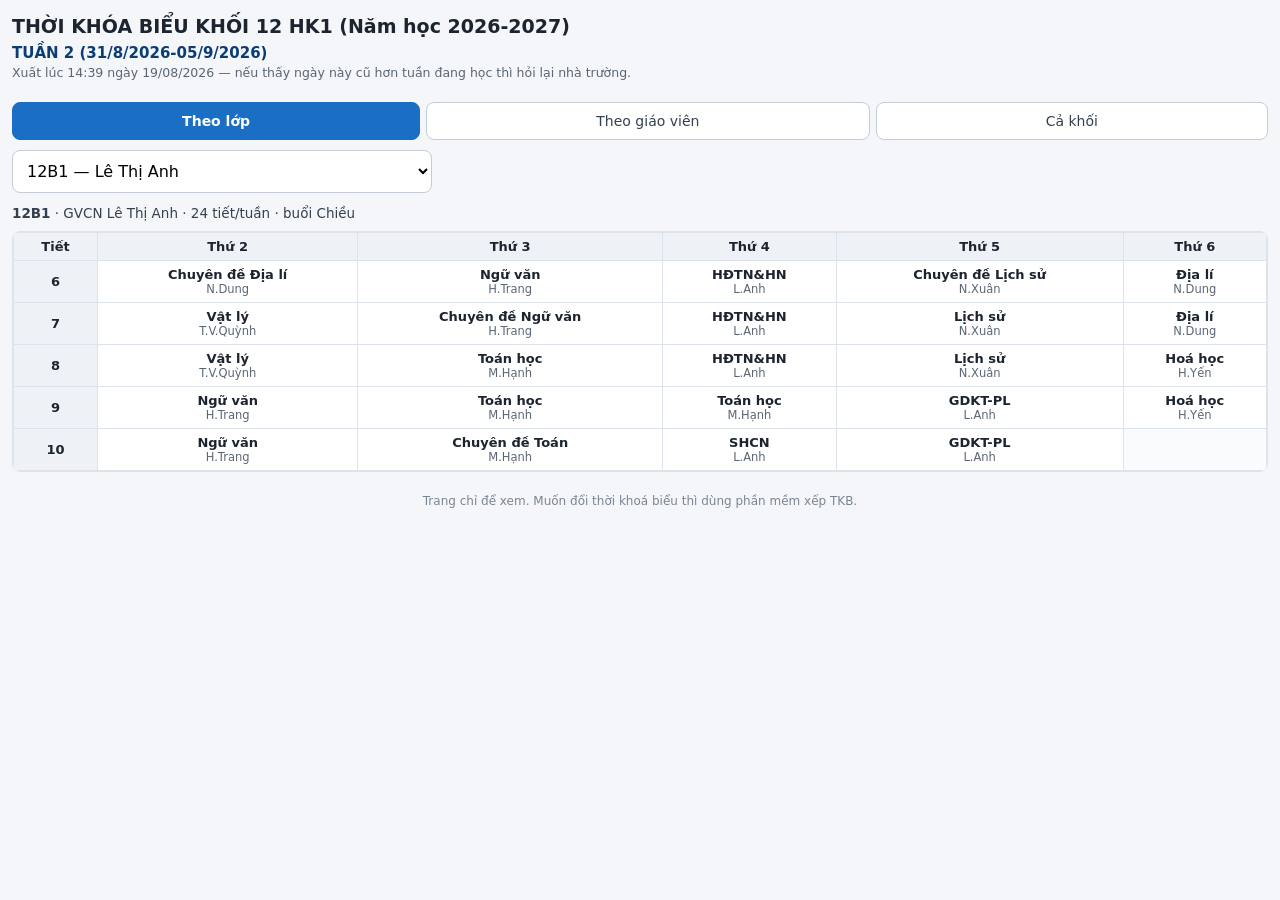
==== docs/index.html @ b168db01 "Đổi web_public/ thành docs/ để link Pages ngắn gọn GitHub Pages chỉ nhận đúng hai chỗ: gốc kho, hoặc" ====
<!DOCTYPE html>
<html lang="vi">
<head>
<meta charset="utf-8">
<meta name="viewport" content="width=device-width, initial-scale=1">
<title>THỜI KHÓA BIỂU KHỐI 12 HK1 (Năm học 2026-2027)</title>
<style>
:root { color-scheme: light; }
* { box-sizing: border-box; }
body { margin: 0; padding: 0 12px 36px; background: #f4f6f9; color: #1c2430;
       font-family: system-ui, -apple-system, "Segoe UI", Roboto, Arial, sans-serif;
       font-size: 15px; -webkit-text-size-adjust: 100%; }
header { padding: 14px 0 10px; }
h1 { margin: 0; font-size: 19px; line-height: 1.3; }
.tuan { margin: 5px 0 0; font-size: 15px; font-weight: 600; color: #0b3d75; }
.xuat-luc { margin: 3px 0 0; font-size: 12.5px; color: #5a6673; }
nav { display: flex; gap: 6px; flex-wrap: wrap; margin: 12px 0 10px; }
nav button { flex: 1 1 auto; min-width: 104px; padding: 10px 12px; font-size: 14px;
             font-family: inherit; border: 1px solid #c3ccd7; background: #fff;
             border-radius: 8px; cursor: pointer; color: #33404f; }
nav button.chon { background: #1a6fc4; border-color: #1a6fc4; color: #fff;
                  font-weight: 600; }
.chon-hop { margin-bottom: 12px; }
select { width: 100%; max-width: 420px; padding: 10px; font-size: 16px;
         font-family: inherit; border: 1px solid #c3ccd7; border-radius: 8px;
         background: #fff; }
.cuon { overflow-x: auto; -webkit-overflow-scrolling: touch;
        border: 1px solid #dde3ea; border-radius: 8px; background: #fff; }
table { border-collapse: collapse; width: 100%; background: #fff; }
th, td { border: 1px solid #dde3ea; padding: 6px 7px; font-size: 13px;
         text-align: center; vertical-align: middle; }
th { background: #eef2f7; font-weight: 600; }
.mon { font-weight: 600; display: block; }
.phu { color: #5a6673; font-size: 11.5px; display: block; }
.trong { background: #fafbfc; }
.nhan { background: #eef2f7; font-weight: 600; white-space: nowrap; }
.het-ngay td, .het-ngay th { border-bottom: 2px solid #9aa8b8; }
.goi-y { margin: 8px 0 0; font-size: 12.5px; color: #5a6673; }
.khoi table { min-width: 760px; }
.khoi th, .khoi td { min-width: 122px; }
.khoi .nhan { min-width: 46px; position: sticky; left: 0; z-index: 1; }
.gv-tom { margin: 0 0 10px; font-size: 13.5px; color: #33404f; }
footer { margin-top: 22px; font-size: 12px; color: #7a8593; text-align: center; }
@media (max-width: 560px) {
  body { font-size: 14px; padding: 0 8px 30px; }
  h1 { font-size: 17px; }
  th, td { padding: 5px 4px; font-size: 12.5px; }
}
</style>
</head>
<body>

<header>
  <h1>THỜI KHÓA BIỂU KHỐI 12 HK1 (Năm học 2026-2027)</h1>
  <p class="tuan" id="tuan"></p>
  <p class="xuat-luc" id="xuat-luc"></p>
</header>

<nav>
  <button data-che="lop">Theo lớp</button>
  <button data-che="gv">Theo giáo viên</button>
  <button data-che="khoi">Cả khối</button>
</nav>

<div class="chon-hop"><select id="o-chon"></select></div>
<div id="noi-dung"></div>

<footer>Trang chỉ để xem. Muốn đổi thời khoá biểu thì dùng phần mềm xếp TKB.</footer>

<script id="du-lieu" type="application/json">{"tieu_de":"THỜI KHÓA BIỂU KHỐI 12 HK1 (Năm học 2026-2027)","tuan":"TUẦN 2 (31/8/2026-05/9/2026)","xuat_luc":"14:39 ngày 19/08/2026","buoi":"Chiều","cac_thu":[2,3,4,5,6],"cac_tiet":[6,7,8,9,10],"lop":["12B1","12B2","12B3","12B4","12B5","12B6"],"gvcn":{"12B1":"Lê Thị Anh","12B2":"Hồ Thị Hiền","12B3":"Nguyễn Ngọc Hoàng An","12B4":"Nguyễn Lê Hồng Hoàng","12B5":"Hà Thị Huyền Trang","12B6":"Dương Thị Ngọc Uyên"},"gv":["H.An","H.Hiền","H.Hoàng","H.Nam","H.Phương","H.Quân","H.Trang","H.Yến","K.Hưng","L.Anh","M.Hùng","M.Hạnh","M.Tuấn","N.Dung","N.Uyên","N.Xuân","T.Hà","T.Loan","T.T.Hiền","T.T.Hương","T.Thu.Hằng","T.Trinh","T.V.Quỳnh","V.Q.Huấn","V.Trọng","X.Thọ","Đ.Duy","Đ.Hải"],"o":[["12B1",0,0,"Chuyên đề Địa lí","N.Dung"],["12B2",0,0,"Địa lí","H.Hiền"],["12B3",0,0,"Toán học","H.An"],["12B4",0,0,"Hoá học","H.Yến"],["12B5",0,0,"Chuyên đề Ngữ văn","H.Trang"],["12B6",0,0,"Chuyên đề Địa lí","H.Hoàng"],["12B1",0,1,"Vật lý","T.V.Quỳnh"],["12B2",0,1,"Địa lí","H.Hiền"],["12B3",0,1,"HĐTN&HN","V.Q.Huấn"],["12B4",0,1,"Hoá học","H.Yến"],["12B5",0,1,"Ngữ văn","H.Trang"],["12B6",0,1,"Địa lí","H.Hoàng"],["12B1",0,2,"Vật lý","T.V.Quỳnh"],["12B2",0,2,"Hoá học","H.Yến"],["12B3",0,2,"HĐTN&HN","V.Q.Huấn"],["12B4",0,2,"Toán học","M.Hùng"],["12B5",0,2,"Toán học","T.Loan"],["12B6",0,2,"Địa lí","H.Hoàng"],["12B1",0,3,"Ngữ văn","H.Trang"],["12B2",0,3,"Hoá học","H.Yến"],["12B3",0,3,"HĐTN&HN","V.Q.Huấn"],["12B4",0,3,"Sinh học","T.Thu.Hằng"],["12B5",0,3,"Toán học","T.Loan"],["12B6",0,3,"Sinh học","T.T.Hiền"],["12B1",0,4,"Ngữ văn","H.Trang"],["12B2",0,4,"Chuyên đề Địa lí","H.Hiền"],["12B3",0,4,"SHCN","H.An"],["12B4",0,4,"Sinh học","T.Thu.Hằng"],["12B5",0,4,"Chuyên đề Toán","T.Loan"],["12B6",0,4,"Sinh học","T.T.Hiền"],["12B1",1,0,"Ngữ văn","H.Trang"],["12B2",1,0,"Vật lý","T.V.Quỳnh"],["12B3",1,0,"Sinh học","T.Thu.Hằng"],["12B4",1,0,"Địa lí","H.Hoàng"],["12B5",1,0,"Toán học","T.Loan"],["12B6",1,0,"SHCN","N.Uyên"],["12B1",1,1,"Chuyên đề Ngữ văn","H.Trang"],["12B2",1,1,"Vật lý","T.V.Quỳnh"],["12B3",1,1,"Sinh học","T.Thu.Hằng"],["12B4",1,1,"Địa lí","H.Hoàng"],["12B5",1,1,"Sinh học","T.T.Hiền"],["12B6",1,1,"HĐTN&HN","X.Thọ"],["12B1",1,2,"Toán học","M.Hạnh"],["12B2",1,2,"Toán học","M.Tuấn"],["12B3",1,2,"Ngữ văn","Đ.Duy"],["12B4",1,2,"Chuyên đề Ngữ văn","H.Phương"],["12B5",1,2,"Sinh học","T.T.Hiền"],["12B6",1,2,"HĐTN&HN","X.Thọ"],["12B1",1,3,"Toán học","M.Hạnh"],["12B2",1,3,"Chuyên đề Toán","M.Tuấn"],["12B3",1,3,"Toán học","H.An"],["12B4",1,3,"Ngữ văn","H.Phương"],["12B5",1,3,"Chuyên đề Lịch sử","N.Xuân"],["12B6",1,3,"HĐTN&HN","X.Thọ"],["12B1",1,4,"Chuyên đề Toán","M.Hạnh"],["12B2",1,4,"SHCN","H.Hiền"],["12B3",1,4,"Toán học","H.An"],["12B4",1,4,"Ngữ văn","H.Phương"],["12B5",1,4,"SHCN","H.Trang"],["12B6",1,4,"Ngữ văn","Đ.Duy"],["12B1",2,0,"HĐTN&HN","L.Anh"],["12B2",2,0,"Ngữ văn","H.Phương"],["12B3",2,0,"GDKT-PL","T.Trinh"],["12B4",2,0,"Toán học","M.Hùng"],["12B5",2,0,"HĐTN&HN","H.Nam"],["12B6",2,0,"Lịch sử","N.Uyên"],["12B1",2,1,"HĐTN&HN","L.Anh"],["12B2",2,1,"HĐTN&HN","Đ.Hải"],["12B3",2,1,"GDKT-PL","T.Trinh"],["12B4",2,1,"Toán học","M.Hùng"],["12B5",2,1,"HĐTN&HN","H.Nam"],["12B6",2,1,"Lịch sử","N.Uyên"],["12B1",2,2,"HĐTN&HN","L.Anh"],["12B2",2,2,"HĐTN&HN","Đ.Hải"],["12B3",2,2,"Hoá học","H.Yến"],["12B4",2,2,"Chuyên đề Toán","M.Hùng"],["12B5",2,2,"HĐTN&HN","H.Nam"],["12B6",2,2,"Chuyên đề Lịch sử","N.Uyên"],["12B1",2,3,"Toán học","M.Hạnh"],["12B2",2,3,"HĐTN&HN","Đ.Hải"],["12B3",2,3,"Hoá học","H.Yến"],["12B4",2,3,"Ngữ văn","H.Phương"],["12B5",2,3,"GDKT-PL","T.T.Hương"],["12B6",2,3,"Hoá học","H.Quân"],["12B1",2,4,"SHCN","L.Anh"],["12B5",2,4,"GDKT-PL","T.T.Hương"],["12B6",2,4,"Hoá học","H.Quân"],["12B1",3,0,"Chuyên đề Lịch sử","N.Xuân"],["12B2",3,0,"GDKT-PL","K.Hưng"],["12B3",3,0,"Chuyên đề Lịch sử","N.Uyên"],["12B4",3,0,"GDKT-PL","T.T.Hương"],["12B5",3,0,"Chuyên đề Địa lí","H.Hiền"],["12B6",3,0,"Chuyên đề Ngữ văn","Đ.Duy"],["12B1",3,1,"Lịch sử","N.Xuân"],["12B2",3,1,"GDKT-PL","K.Hưng"],["12B3",3,1,"Lịch sử","N.Uyên"],["12B4",3,1,"GDKT-PL","T.T.Hương"],["12B5",3,1,"Địa lí","H.Hiền"],["12B6",3,1,"Ngữ văn","Đ.Duy"],["12B1",3,2,"Lịch sử","N.Xuân"],["12B2",3,2,"Toán học","M.Tuấn"],["12B3",3,2,"Lịch sử","N.Uyên"],["12B4",3,2,"HĐTN&HN","V.Trọng"],["12B5",3,2,"Địa lí","H.Hiền"],["12B6",3,2,"Ngữ văn","Đ.Duy"],["12B1",3,3,"GDKT-PL","L.Anh"],["12B2",3,3,"Toán học","M.Tuấn"],["12B3",3,3,"Địa lí","N.Dung"],["12B4",3,3,"HĐTN&HN","V.Trọng"],["12B5",3,3,"Lịch sử","N.Xuân"],["12B6",3,3,"Chuyên đề Toán","T.Loan"],["12B1",3,4,"GDKT-PL","L.Anh"],["12B2",3,4,"Chuyên đề Ngữ văn","H.Phương"],["12B3",3,4,"Địa lí","N.Dung"],["12B4",3,4,"HĐTN&HN","V.Trọng"],["12B5",3,4,"Lịch sử","N.Xuân"],["12B6",3,4,"Toán học","T.Loan"],["12B1",4,0,"Địa lí","N.Dung"],["12B2",4,0,"Lịch sử","N.Uyên"],["12B3",4,0,"Ngữ văn","Đ.Duy"],["12B4",4,0,"Lịch sử","N.Xuân"],["12B5",4,0,"Hoá học","H.Quân"],["12B6",4,0,"Toán học","T.Loan"],["12B1",4,1,"Địa lí","N.Dung"],["12B2",4,1,"Lịch sử","N.Uyên"],["12B3",4,1,"Ngữ văn","Đ.Duy"],["12B4",4,1,"Lịch sử","N.Xuân"],["12B5",4,1,"Hoá học","H.Quân"],["12B6",4,1,"Toán học","T.Loan"],["12B1",4,2,"Hoá học","H.Yến"],["12B2",4,2,"Chuyên đề Lịch sử","N.Uyên"],["12B3",4,2,"Chuyên đề Ngữ văn","Đ.Duy"],["12B4",4,2,"Chuyên đề Lịch sử","N.Xuân"],["12B5",4,2,"Ngữ văn","H.Trang"],["12B6",4,2,"GDKT-PL","T.Hà"],["12B1",4,3,"Hoá học","H.Yến"],["12B2",4,3,"Ngữ văn","H.Phương"],["12B3",4,3,"Chuyên đề Địa lí","N.Dung"],["12B4",4,3,"Chuyên đề Địa lí","H.Hoàng"],["12B5",4,3,"Ngữ văn","H.Trang"],["12B6",4,3,"GDKT-PL","T.Hà"],["12B2",4,4,"Ngữ văn","H.Phương"],["12B3",4,4,"Chuyên đề Toán","H.An"],["12B4",4,4,"SHCN","H.Hoàng"]]}</script>
<script>
/*JS-BAT-DAU*/
'use strict';
var D = JSON.parse(document.getElementById('du-lieu').textContent);
var cheDo = 'lop';
var dangChon = D.lop[0];

function ma(s) {
  return String(s == null ? '' : s)
    .replace(/&/g, '&amp;').replace(/</g, '&lt;').replace(/>/g, '&gt;');
}

/* Ô của (lớp, ngày, vị trí). D.o là mảng phẳng cho nhẹ file. */
var bang = {};
D.o.forEach(function (x) { bang[x[0] + '|' + x[1] + '|' + x[2]] = x; });
function oCua(lop, ngay, vitri) { return bang[lop + '|' + ngay + '|' + vitri]; }

function docDiaChi() {
  var h = decodeURIComponent(location.hash.replace(/^#/, ''));
  var m = h.match(/^(lop|gv)=(.*)$/);
  if (m) {
    cheDo = m[1];
    dangChon = m[2];
  } else if (h === 'khoi') {
    cheDo = 'khoi';
  }
}

function ghiDiaChi() {
  var h = cheDo === 'khoi' ? 'khoi' : cheDo + '=' + dangChon;
  if (decodeURIComponent(location.hash.replace(/^#/, '')) !== h) {
    location.hash = h;
  }
}

function veChonHop() {
  var o = document.getElementById('o-chon');
  var hop = document.querySelector('.chon-hop');
  if (cheDo === 'khoi') { hop.style.display = 'none'; return; }
  hop.style.display = '';
  var ds = cheDo === 'lop' ? D.lop : D.gv;
  if (ds.indexOf(dangChon) < 0) dangChon = ds[0];
  o.innerHTML = ds.map(function (x) {
    return '<option value="' + ma(x) + '"' + (x === dangChon ? ' selected' : '')
      + '>' + ma(cheDo === 'lop' ? x + ' — ' + (D.gvcn[x] || '') : x) + '</option>';
  }).join('');
}

function dauHang(i) { return i % D.cac_tiet.length === 0; }

function veTheoLop(lop) {
  var h = '<div class="cuon"><table><tr><th class="nhan">Tiết</th>'
        + D.cac_thu.map(function (t) { return '<th>Thứ ' + t + '</th>'; }).join('')
        + '</tr>';
  D.cac_tiet.forEach(function (tiet, p) {
    h += '<tr><td class="nhan">' + tiet + '</td>';
    D.cac_thu.forEach(function (t, d) {
      var o = oCua(lop, d, p);
      h += o ? '<td><span class="mon">' + ma(o[3]) + '</span>'
             + '<span class="phu">' + ma(o[4]) + '</span></td>'
             : '<td class="trong"></td>';
    });
    h += '</tr>';
  });
  h += '</table></div>';
  var so = D.o.filter(function (x) { return x[0] === lop; }).length;
  return '<p class="gv-tom"><b>' + ma(lop) + '</b> · GVCN ' + ma(D.gvcn[lop] || '')
       + ' · ' + so + ' tiết/tuần · buổi ' + ma(D.buoi) + '</p>' + h;
}

function veTheoGV(gv) {
  var cua = D.o.filter(function (x) { return x[4] === gv; });
  var ngay = {};
  cua.forEach(function (x) { ngay[x[1]] = true; });
  var h = '<div class="cuon"><table><tr><th class="nhan">Tiết</th>'
        + D.cac_thu.map(function (t) { return '<th>Thứ ' + t + '</th>'; }).join('')
        + '</tr>';
  D.cac_tiet.forEach(function (tiet, p) {
    h += '<tr><td class="nhan">' + tiet + '</td>';
    D.cac_thu.forEach(function (t, d) {
      var o = cua.filter(function (x) { return x[1] === d && x[2] === p; })[0];
      h += o ? '<td><span class="mon">' + ma(o[0]) + '</span>'
             + '<span class="phu">' + ma(o[3]) + '</span></td>'
             : '<td class="trong"></td>';
    });
    h += '</tr>';
  });
  h += '</table></div>';
  return '<p class="gv-tom"><b>' + ma(gv) + '</b> · ' + cua.length + ' tiết/tuần · '
       + Object.keys(ngay).length + ' buổi lên lớp</p>' + h;
}

function veCaKhoi() {
  var h = '<div class="cuon khoi"><table><tr><th class="nhan">Thứ</th>'
        + '<th class="nhan">Tiết</th>'
        + D.lop.map(function (l) {
            return '<th>' + ma(l) + '<span class="phu">' + ma(D.gvcn[l] || '')
                 + '</span></th>'; }).join('')
        + '</tr>';
  D.cac_thu.forEach(function (thu, d) {
    D.cac_tiet.forEach(function (tiet, p) {
      var cuoi = p === D.cac_tiet.length - 1;
      h += '<tr' + (cuoi ? ' class="het-ngay"' : '') + '>';
      if (p === 0) {
        h += '<td class="nhan" rowspan="' + D.cac_tiet.length + '">Thứ ' + thu
           + '</td>';
      }
      h += '<td class="nhan">' + tiet + '</td>';
      D.lop.forEach(function (l) {
        var o = oCua(l, d, p);
        h += o ? '<td><span class="mon">' + ma(o[3]) + '</span>'
               + '<span class="phu">' + ma(o[4]) + '</span></td>'
               : '<td class="trong"></td>';
      });
      h += '</tr>';
    });
  });
  h += '</table></div><p class="goi-y">Bảng rộng — vuốt ngang để xem hết các lớp. '
     + 'Trên điện thoại nên dùng chế độ <b>Theo lớp</b> cho dễ đọc.</p>';
  return h;
}

function ve() {
  document.querySelectorAll('nav button').forEach(function (n) {
    n.classList.toggle('chon', n.dataset.che === cheDo);
  });
  veChonHop();
  var n = document.getElementById('noi-dung');
  if (cheDo === 'lop') n.innerHTML = veTheoLop(dangChon);
  else if (cheDo === 'gv') n.innerHTML = veTheoGV(dangChon);
  else n.innerHTML = veCaKhoi();
  document.title = D.tieu_de + ' — ' + (cheDo === 'khoi' ? 'Cả khối' : dangChon);
}

document.querySelectorAll('nav button').forEach(function (n) {
  n.onclick = function () { cheDo = n.dataset.che; ghiDiaChi(); ve(); };
});
document.getElementById('o-chon').onchange = function (e) {
  dangChon = e.target.value; ghiDiaChi(); ve();
};
window.onhashchange = function () { docDiaChi(); ve(); };

document.getElementById('tuan').textContent = D.tuan;
document.getElementById('xuat-luc').textContent = 'Xuất lúc ' + D.xuat_luc
  + ' — nếu thấy ngày này cũ hơn tuần đang học thì hỏi lại nhà trường.';
docDiaChi();
ghiDiaChi();
ve();
/*JS-KET-THUC*/
</script>
</body>
</html>
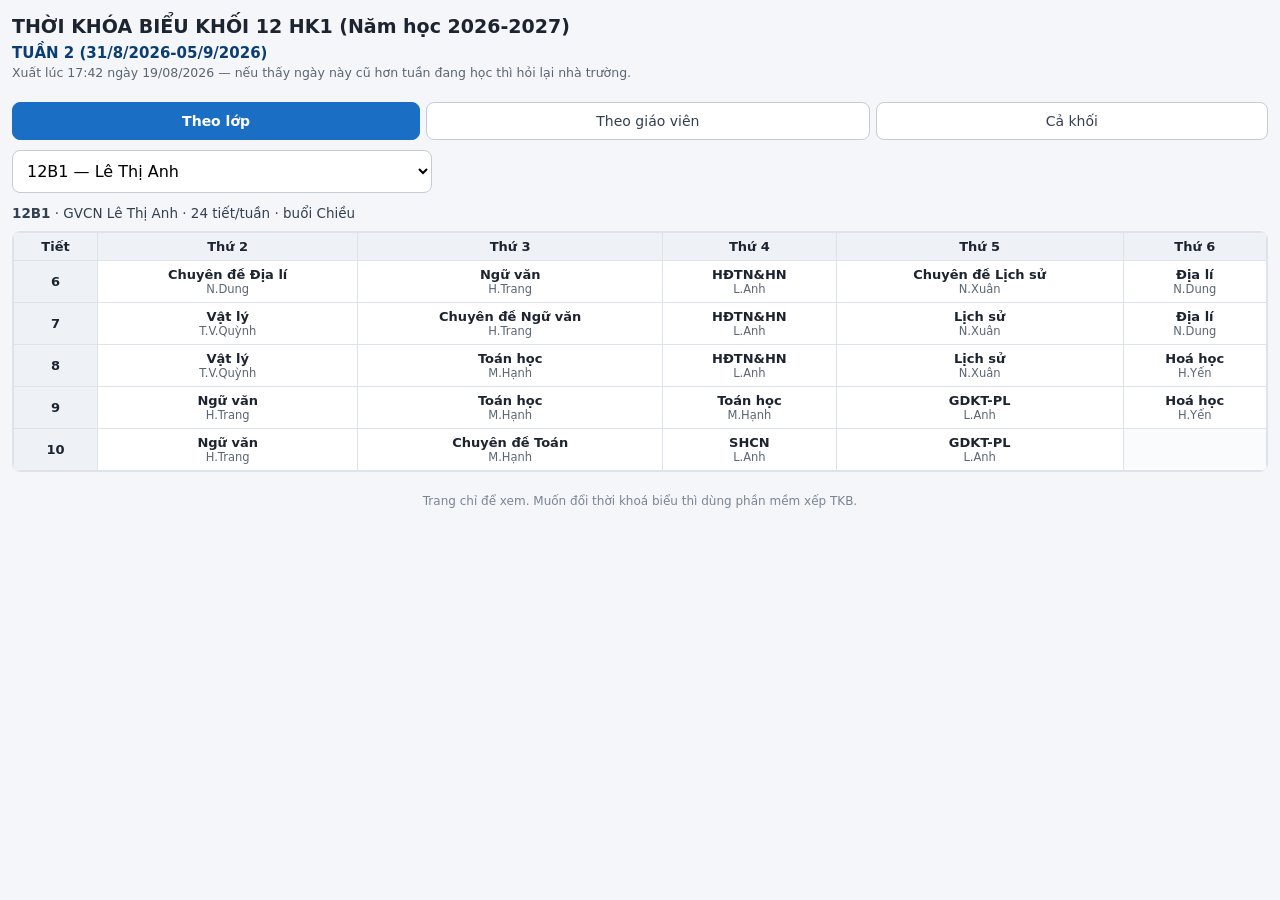
==== commit f89b5e00: "Cập nhật thời khoá biểu: TUẦN 2 (31/8/2026-05/9/2026)" ====
--- a/docs/index.html
+++ b/docs/index.html
@@ -67,7 +67,7 @@
 
 <footer>Trang chỉ để xem. Muốn đổi thời khoá biểu thì dùng phần mềm xếp TKB.</footer>
 
-<script id="du-lieu" type="application/json">{"tieu_de":"THỜI KHÓA BIỂU KHỐI 12 HK1 (Năm học 2026-2027)","tuan":"TUẦN 2 (31/8/2026-05/9/2026)","xuat_luc":"14:39 ngày 19/08/2026","buoi":"Chiều","cac_thu":[2,3,4,5,6],"cac_tiet":[6,7,8,9,10],"lop":["12B1","12B2","12B3","12B4","12B5","12B6"],"gvcn":{"12B1":"Lê Thị Anh","12B2":"Hồ Thị Hiền","12B3":"Nguyễn Ngọc Hoàng An","12B4":"Nguyễn Lê Hồng Hoàng","12B5":"Hà Thị Huyền Trang","12B6":"Dương Thị Ngọc Uyên"},"gv":["H.An","H.Hiền","H.Hoàng","H.Nam","H.Phương","H.Quân","H.Trang","H.Yến","K.Hưng","L.Anh","M.Hùng","M.Hạnh","M.Tuấn","N.Dung","N.Uyên","N.Xuân","T.Hà","T.Loan","T.T.Hiền","T.T.Hương","T.Thu.Hằng","T.Trinh","T.V.Quỳnh","V.Q.Huấn","V.Trọng","X.Thọ","Đ.Duy","Đ.Hải"],"o":[["12B1",0,0,"Chuyên đề Địa lí","N.Dung"],["12B2",0,0,"Địa lí","H.Hiền"],["12B3",0,0,"Toán học","H.An"],["12B4",0,0,"Hoá học","H.Yến"],["12B5",0,0,"Chuyên đề Ngữ văn","H.Trang"],["12B6",0,0,"Chuyên đề Địa lí","H.Hoàng"],["12B1",0,1,"Vật lý","T.V.Quỳnh"],["12B2",0,1,"Địa lí","H.Hiền"],["12B3",0,1,"HĐTN&HN","V.Q.Huấn"],["12B4",0,1,"Hoá học","H.Yến"],["12B5",0,1,"Ngữ văn","H.Trang"],["12B6",0,1,"Địa lí","H.Hoàng"],["12B1",0,2,"Vật lý","T.V.Quỳnh"],["12B2",0,2,"Hoá học","H.Yến"],["12B3",0,2,"HĐTN&HN","V.Q.Huấn"],["12B4",0,2,"Toán học","M.Hùng"],["12B5",0,2,"Toán học","T.Loan"],["12B6",0,2,"Địa lí","H.Hoàng"],["12B1",0,3,"Ngữ văn","H.Trang"],["12B2",0,3,"Hoá học","H.Yến"],["12B3",0,3,"HĐTN&HN","V.Q.Huấn"],["12B4",0,3,"Sinh học","T.Thu.Hằng"],["12B5",0,3,"Toán học","T.Loan"],["12B6",0,3,"Sinh học","T.T.Hiền"],["12B1",0,4,"Ngữ văn","H.Trang"],["12B2",0,4,"Chuyên đề Địa lí","H.Hiền"],["12B3",0,4,"SHCN","H.An"],["12B4",0,4,"Sinh học","T.Thu.Hằng"],["12B5",0,4,"Chuyên đề Toán","T.Loan"],["12B6",0,4,"Sinh học","T.T.Hiền"],["12B1",1,0,"Ngữ văn","H.Trang"],["12B2",1,0,"Vật lý","T.V.Quỳnh"],["12B3",1,0,"Sinh học","T.Thu.Hằng"],["12B4",1,0,"Địa lí","H.Hoàng"],["12B5",1,0,"Toán học","T.Loan"],["12B6",1,0,"SHCN","N.Uyên"],["12B1",1,1,"Chuyên đề Ngữ văn","H.Trang"],["12B2",1,1,"Vật lý","T.V.Quỳnh"],["12B3",1,1,"Sinh học","T.Thu.Hằng"],["12B4",1,1,"Địa lí","H.Hoàng"],["12B5",1,1,"Sinh học","T.T.Hiền"],["12B6",1,1,"HĐTN&HN","X.Thọ"],["12B1",1,2,"Toán học","M.Hạnh"],["12B2",1,2,"Toán học","M.Tuấn"],["12B3",1,2,"Ngữ văn","Đ.Duy"],["12B4",1,2,"Chuyên đề Ngữ văn","H.Phương"],["12B5",1,2,"Sinh học","T.T.Hiền"],["12B6",1,2,"HĐTN&HN","X.Thọ"],["12B1",1,3,"Toán học","M.Hạnh"],["12B2",1,3,"Chuyên đề Toán","M.Tuấn"],["12B3",1,3,"Toán học","H.An"],["12B4",1,3,"Ngữ văn","H.Phương"],["12B5",1,3,"Chuyên đề Lịch sử","N.Xuân"],["12B6",1,3,"HĐTN&HN","X.Thọ"],["12B1",1,4,"Chuyên đề Toán","M.Hạnh"],["12B2",1,4,"SHCN","H.Hiền"],["12B3",1,4,"Toán học","H.An"],["12B4",1,4,"Ngữ văn","H.Phương"],["12B5",1,4,"SHCN","H.Trang"],["12B6",1,4,"Ngữ văn","Đ.Duy"],["12B1",2,0,"HĐTN&HN","L.Anh"],["12B2",2,0,"Ngữ văn","H.Phương"],["12B3",2,0,"GDKT-PL","T.Trinh"],["12B4",2,0,"Toán học","M.Hùng"],["12B5",2,0,"HĐTN&HN","H.Nam"],["12B6",2,0,"Lịch sử","N.Uyên"],["12B1",2,1,"HĐTN&HN","L.Anh"],["12B2",2,1,"HĐTN&HN","Đ.Hải"],["12B3",2,1,"GDKT-PL","T.Trinh"],["12B4",2,1,"Toán học","M.Hùng"],["12B5",2,1,"HĐTN&HN","H.Nam"],["12B6",2,1,"Lịch sử","N.Uyên"],["12B1",2,2,"HĐTN&HN","L.Anh"],["12B2",2,2,"HĐTN&HN","Đ.Hải"],["12B3",2,2,"Hoá học","H.Yến"],["12B4",2,2,"Chuyên đề Toán","M.Hùng"],["12B5",2,2,"HĐTN&HN","H.Nam"],["12B6",2,2,"Chuyên đề Lịch sử","N.Uyên"],["12B1",2,3,"Toán học","M.Hạnh"],["12B2",2,3,"HĐTN&HN","Đ.Hải"],["12B3",2,3,"Hoá học","H.Yến"],["12B4",2,3,"Ngữ văn","H.Phương"],["12B5",2,3,"GDKT-PL","T.T.Hương"],["12B6",2,3,"Hoá học","H.Quân"],["12B1",2,4,"SHCN","L.Anh"],["12B5",2,4,"GDKT-PL","T.T.Hương"],["12B6",2,4,"Hoá học","H.Quân"],["12B1",3,0,"Chuyên đề Lịch sử","N.Xuân"],["12B2",3,0,"GDKT-PL","K.Hưng"],["12B3",3,0,"Chuyên đề Lịch sử","N.Uyên"],["12B4",3,0,"GDKT-PL","T.T.Hương"],["12B5",3,0,"Chuyên đề Địa lí","H.Hiền"],["12B6",3,0,"Chuyên đề Ngữ văn","Đ.Duy"],["12B1",3,1,"Lịch sử","N.Xuân"],["12B2",3,1,"GDKT-PL","K.Hưng"],["12B3",3,1,"Lịch sử","N.Uyên"],["12B4",3,1,"GDKT-PL","T.T.Hương"],["12B5",3,1,"Địa lí","H.Hiền"],["12B6",3,1,"Ngữ văn","Đ.Duy"],["12B1",3,2,"Lịch sử","N.Xuân"],["12B2",3,2,"Toán học","M.Tuấn"],["12B3",3,2,"Lịch sử","N.Uyên"],["12B4",3,2,"HĐTN&HN","V.Trọng"],["12B5",3,2,"Địa lí","H.Hiền"],["12B6",3,2,"Ngữ văn","Đ.Duy"],["12B1",3,3,"GDKT-PL","L.Anh"],["12B2",3,3,"Toán học","M.Tuấn"],["12B3",3,3,"Địa lí","N.Dung"],["12B4",3,3,"HĐTN&HN","V.Trọng"],["12B5",3,3,"Lịch sử","N.Xuân"],["12B6",3,3,"Chuyên đề Toán","T.Loan"],["12B1",3,4,"GDKT-PL","L.Anh"],["12B2",3,4,"Chuyên đề Ngữ văn","H.Phương"],["12B3",3,4,"Địa lí","N.Dung"],["12B4",3,4,"HĐTN&HN","V.Trọng"],["12B5",3,4,"Lịch sử","N.Xuân"],["12B6",3,4,"Toán học","T.Loan"],["12B1",4,0,"Địa lí","N.Dung"],["12B2",4,0,"Lịch sử","N.Uyên"],["12B3",4,0,"Ngữ văn","Đ.Duy"],["12B4",4,0,"Lịch sử","N.Xuân"],["12B5",4,0,"Hoá học","H.Quân"],["12B6",4,0,"Toán học","T.Loan"],["12B1",4,1,"Địa lí","N.Dung"],["12B2",4,1,"Lịch sử","N.Uyên"],["12B3",4,1,"Ngữ văn","Đ.Duy"],["12B4",4,1,"Lịch sử","N.Xuân"],["12B5",4,1,"Hoá học","H.Quân"],["12B6",4,1,"Toán học","T.Loan"],["12B1",4,2,"Hoá học","H.Yến"],["12B2",4,2,"Chuyên đề Lịch sử","N.Uyên"],["12B3",4,2,"Chuyên đề Ngữ văn","Đ.Duy"],["12B4",4,2,"Chuyên đề Lịch sử","N.Xuân"],["12B5",4,2,"Ngữ văn","H.Trang"],["12B6",4,2,"GDKT-PL","T.Hà"],["12B1",4,3,"Hoá học","H.Yến"],["12B2",4,3,"Ngữ văn","H.Phương"],["12B3",4,3,"Chuyên đề Địa lí","N.Dung"],["12B4",4,3,"Chuyên đề Địa lí","H.Hoàng"],["12B5",4,3,"Ngữ văn","H.Trang"],["12B6",4,3,"GDKT-PL","T.Hà"],["12B2",4,4,"Ngữ văn","H.Phương"],["12B3",4,4,"Chuyên đề Toán","H.An"],["12B4",4,4,"SHCN","H.Hoàng"]]}</script>
+<script id="du-lieu" type="application/json">{"tieu_de":"THỜI KHÓA BIỂU KHỐI 12 HK1 (Năm học 2026-2027)","tuan":"TUẦN 2 (31/8/2026-05/9/2026)","xuat_luc":"17:42 ngày 19/08/2026","buoi":"Chiều","cac_thu":[2,3,4,5,6],"cac_tiet":[6,7,8,9,10],"lop":["12B1","12B2","12B3","12B4","12B5","12B6"],"gvcn":{"12B1":"Lê Thị Anh","12B2":"Hồ Thị Hiền","12B3":"Nguyễn Ngọc Hoàng An","12B4":"Nguyễn Lê Hồng Hoàng","12B5":"Hà Thị Huyền Trang","12B6":"Dương Thị Ngọc Uyên"},"gv":["H.An","H.Hiền","H.Hoàng","H.Nam","H.Phương","H.Quân","H.Trang","H.Yến","K.Hưng","L.Anh","M.Hùng","M.Hạnh","M.Tuấn","N.Dung","N.Uyên","N.Xuân","T.Hà","T.Loan","T.T.Hiền","T.T.Hương","T.Thu.Hằng","T.Trinh","T.V.Quỳnh","V.Q.Huấn","V.Trọng","X.Thọ","Đ.Duy","Đ.Hải"],"o":[["12B1",0,0,"Chuyên đề Địa lí","N.Dung"],["12B2",0,0,"Địa lí","H.Hiền"],["12B3",0,0,"Toán học","H.An"],["12B4",0,0,"Hoá học","H.Yến"],["12B5",0,0,"Chuyên đề Ngữ văn","H.Trang"],["12B6",0,0,"Chuyên đề Địa lí","H.Hoàng"],["12B1",0,1,"Vật lý","T.V.Quỳnh"],["12B2",0,1,"Địa lí","H.Hiền"],["12B3",0,1,"HĐTN&HN","V.Q.Huấn"],["12B4",0,1,"Hoá học","H.Yến"],["12B5",0,1,"Ngữ văn","H.Trang"],["12B6",0,1,"Địa lí","H.Hoàng"],["12B1",0,2,"Vật lý","T.V.Quỳnh"],["12B2",0,2,"Hoá học","H.Yến"],["12B3",0,2,"HĐTN&HN","V.Q.Huấn"],["12B4",0,2,"Toán học","M.Hùng"],["12B5",0,2,"Toán học","T.Loan"],["12B6",0,2,"Địa lí","H.Hoàng"],["12B1",0,3,"Ngữ văn","H.Trang"],["12B2",0,3,"Hoá học","H.Yến"],["12B3",0,3,"HĐTN&HN","V.Q.Huấn"],["12B4",0,3,"Sinh học","T.Thu.Hằng"],["12B5",0,3,"Toán học","T.Loan"],["12B6",0,3,"Sinh học","T.T.Hiền"],["12B1",0,4,"Ngữ văn","H.Trang"],["12B2",0,4,"Chuyên đề Địa lí","H.Hiền"],["12B3",0,4,"SHCN","H.An"],["12B4",0,4,"Sinh học","T.Thu.Hằng"],["12B5",0,4,"Chuyên đề Toán","T.Loan"],["12B6",0,4,"Sinh học","T.T.Hiền"],["12B1",1,0,"Ngữ văn","H.Trang"],["12B2",1,0,"Vật lý","T.V.Quỳnh"],["12B3",1,0,"Sinh học","T.Thu.Hằng"],["12B4",1,0,"Địa lí","H.Hoàng"],["12B5",1,0,"Toán học","T.Loan"],["12B6",1,0,"SHCN","N.Uyên"],["12B1",1,1,"Chuyên đề Ngữ văn","H.Trang"],["12B2",1,1,"Vật lý","T.V.Quỳnh"],["12B3",1,1,"Sinh học","T.Thu.Hằng"],["12B4",1,1,"Địa lí","H.Hoàng"],["12B5",1,1,"Sinh học","T.T.Hiền"],["12B6",1,1,"HĐTN&HN","X.Thọ"],["12B1",1,2,"Toán học","M.Hạnh"],["12B2",1,2,"Toán học","M.Tuấn"],["12B3",1,2,"Ngữ văn","Đ.Duy"],["12B4",1,2,"Chuyên đề Ngữ văn","H.Phương"],["12B5",1,2,"Sinh học","T.T.Hiền"],["12B6",1,2,"HĐTN&HN","X.Thọ"],["12B1",1,3,"Toán học","M.Hạnh"],["12B2",1,3,"Chuyên đề Toán","M.Tuấn"],["12B3",1,3,"Toán học","H.An"],["12B4",1,3,"Ngữ văn","H.Phương"],["12B5",1,3,"Chuyên đề Lịch sử","N.Xuân"],["12B6",1,3,"HĐTN&HN","X.Thọ"],["12B1",1,4,"Chuyên đề Toán","M.Hạnh"],["12B2",1,4,"SHCN","H.Hiền"],["12B3",1,4,"Toán học","H.An"],["12B4",1,4,"Ngữ văn","H.Phương"],["12B5",1,4,"SHCN","H.Trang"],["12B6",1,4,"Ngữ văn","Đ.Duy"],["12B1",2,0,"HĐTN&HN","L.Anh"],["12B2",2,0,"Ngữ văn","H.Phương"],["12B3",2,0,"GDKT-PL","T.Trinh"],["12B4",2,0,"Toán học","M.Hùng"],["12B5",2,0,"HĐTN&HN","H.Nam"],["12B6",2,0,"Lịch sử","N.Uyên"],["12B1",2,1,"HĐTN&HN","L.Anh"],["12B2",2,1,"HĐTN&HN","Đ.Hải"],["12B3",2,1,"GDKT-PL","T.Trinh"],["12B4",2,1,"Toán học","M.Hùng"],["12B5",2,1,"HĐTN&HN","H.Nam"],["12B6",2,1,"Lịch sử","N.Uyên"],["12B1",2,2,"HĐTN&HN","L.Anh"],["12B2",2,2,"HĐTN&HN","Đ.Hải"],["12B3",2,2,"Hoá học","H.Yến"],["12B4",2,2,"Chuyên đề Toán","M.Hùng"],["12B5",2,2,"HĐTN&HN","H.Nam"],["12B6",2,2,"Chuyên đề Lịch sử","N.Uyên"],["12B1",2,3,"Toán học","M.Hạnh"],["12B2",2,3,"HĐTN&HN","Đ.Hải"],["12B3",2,3,"Hoá học","H.Yến"],["12B4",2,3,"Ngữ văn","H.Phương"],["12B5",2,3,"GDKT-PL","T.T.Hương"],["12B6",2,3,"Hoá học","H.Quân"],["12B1",2,4,"SHCN","L.Anh"],["12B5",2,4,"GDKT-PL","T.T.Hương"],["12B6",2,4,"Hoá học","H.Quân"],["12B1",3,0,"Chuyên đề Lịch sử","N.Xuân"],["12B2",3,0,"GDKT-PL","K.Hưng"],["12B3",3,0,"Chuyên đề Lịch sử","N.Uyên"],["12B4",3,0,"GDKT-PL","T.T.Hương"],["12B5",3,0,"Chuyên đề Địa lí","H.Hiền"],["12B6",3,0,"Chuyên đề Ngữ văn","Đ.Duy"],["12B1",3,1,"Lịch sử","N.Xuân"],["12B2",3,1,"GDKT-PL","K.Hưng"],["12B3",3,1,"Lịch sử","N.Uyên"],["12B4",3,1,"GDKT-PL","T.T.Hương"],["12B5",3,1,"Địa lí","H.Hiền"],["12B6",3,1,"Ngữ văn","Đ.Duy"],["12B1",3,2,"Lịch sử","N.Xuân"],["12B2",3,2,"Toán học","M.Tuấn"],["12B3",3,2,"Lịch sử","N.Uyên"],["12B4",3,2,"HĐTN&HN","V.Trọng"],["12B5",3,2,"Địa lí","H.Hiền"],["12B6",3,2,"Ngữ văn","Đ.Duy"],["12B1",3,3,"GDKT-PL","L.Anh"],["12B2",3,3,"Toán học","M.Tuấn"],["12B3",3,3,"Địa lí","N.Dung"],["12B4",3,3,"HĐTN&HN","V.Trọng"],["12B5",3,3,"Lịch sử","N.Xuân"],["12B6",3,3,"Chuyên đề Toán","T.Loan"],["12B1",3,4,"GDKT-PL","L.Anh"],["12B2",3,4,"Chuyên đề Ngữ văn","H.Phương"],["12B3",3,4,"Địa lí","N.Dung"],["12B4",3,4,"HĐTN&HN","V.Trọng"],["12B5",3,4,"Lịch sử","N.Xuân"],["12B6",3,4,"Toán học","T.Loan"],["12B1",4,0,"Địa lí","N.Dung"],["12B2",4,0,"Lịch sử","N.Uyên"],["12B3",4,0,"Ngữ văn","Đ.Duy"],["12B4",4,0,"Lịch sử","N.Xuân"],["12B5",4,0,"Hoá học","H.Quân"],["12B6",4,0,"Toán học","T.Loan"],["12B1",4,1,"Địa lí","N.Dung"],["12B2",4,1,"Lịch sử","N.Uyên"],["12B3",4,1,"Ngữ văn","Đ.Duy"],["12B4",4,1,"Lịch sử","N.Xuân"],["12B5",4,1,"Hoá học","H.Quân"],["12B6",4,1,"Toán học","T.Loan"],["12B1",4,2,"Hoá học","H.Yến"],["12B2",4,2,"Chuyên đề Lịch sử","N.Uyên"],["12B3",4,2,"Chuyên đề Ngữ văn","Đ.Duy"],["12B4",4,2,"Chuyên đề Lịch sử","N.Xuân"],["12B5",4,2,"Ngữ văn","H.Trang"],["12B6",4,2,"GDKT-PL","T.Hà"],["12B1",4,3,"Hoá học","H.Yến"],["12B2",4,3,"Ngữ văn","H.Phương"],["12B3",4,3,"Chuyên đề Địa lí","N.Dung"],["12B4",4,3,"Chuyên đề Địa lí","H.Hoàng"],["12B5",4,3,"Ngữ văn","H.Trang"],["12B6",4,3,"GDKT-PL","T.Hà"],["12B2",4,4,"Ngữ văn","H.Phương"],["12B3",4,4,"Chuyên đề Toán","H.An"],["12B4",4,4,"SHCN","H.Hoàng"]]}</script>
 <script>
 /*JS-BAT-DAU*/
 'use strict';
